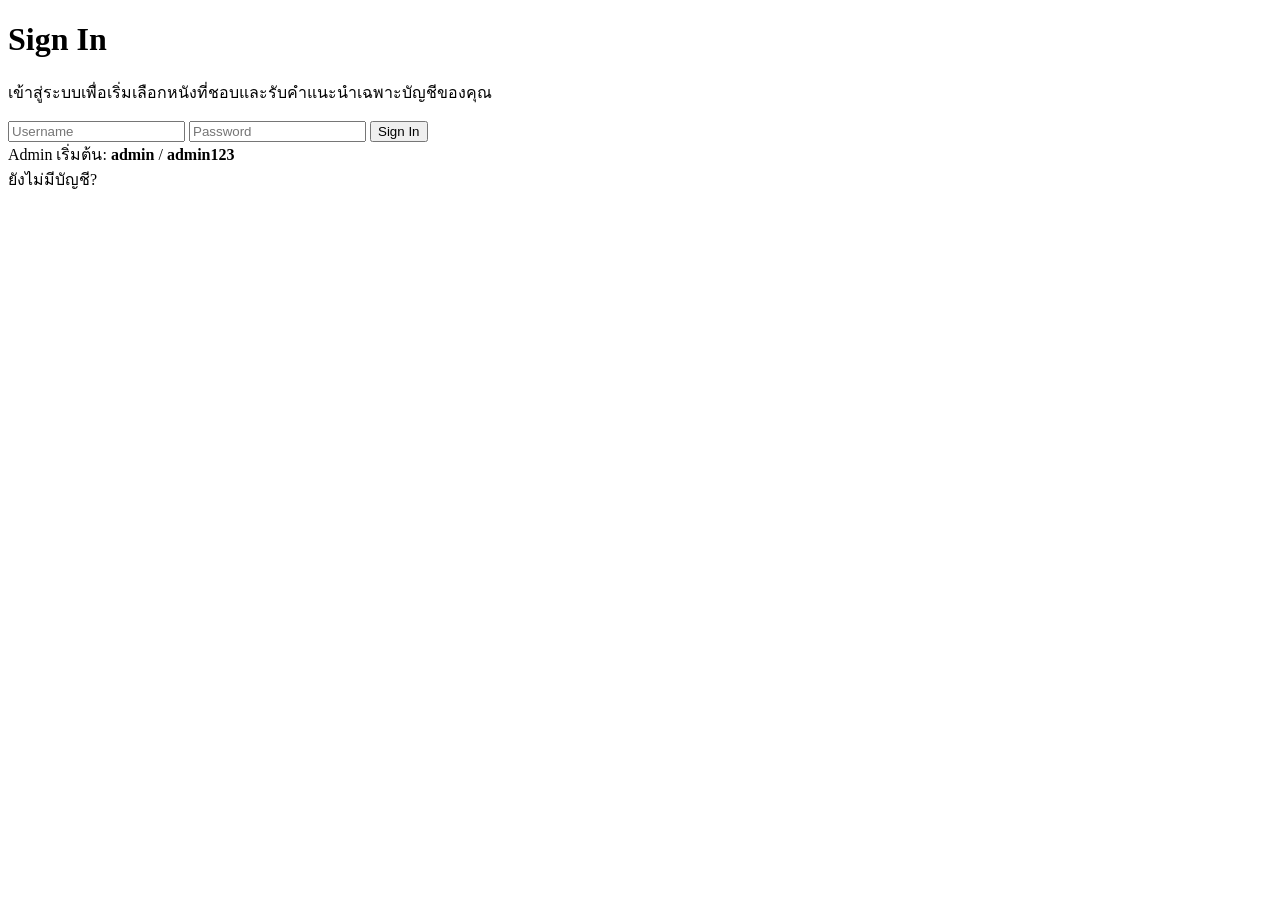
==== index.html @ 2ecbcb77 "update" ====
<!DOCTYPE html>
<html lang="th">

<head>
    <meta charset="UTF-8">
    <meta name="viewport" content="width=device-width, initial-scale=1.0">
    <title>Home - MovieRec</title>
    <link rel="stylesheet" href="css/netflix.css">
</head>

<body>
    <nav class="nf-nav">
        <a href="index.html" class="nf-logo">MOVIEREC</a>
        <div class="nf-links" id="navLinks">
            <a href="index.html" class="active">Home</a>
            <a href="admin.html" data-admin-link>Admin</a>
            <a href="recommend.html">Recommend</a>
        </div>
        <div class="nf-actions">
            <span class="nf-user">Signed in as <strong id="navUserName"></strong></span>
            <button class="nf-btn-outline" onclick="logout()">Logout</button>
        </div>
    </nav>

    <main class="nf-container">
        <section class="hero-block">
            <h1>เลือกหนัง แล้วบอกระบบว่าคุณดูแล้วหรือชอบเรื่องไหน</h1>
            <p>หน้านี้ใช้แนว visual แบบเดียวกับไฟล์อ้างอิงที่คุณส่งมา แต่เปลี่ยน flow ให้ผู้ใช้เลือกระหว่าง <strong>ดูแล้ว</strong> กับ <strong>ถูกใจ</strong> ได้ก่อนบันทึกลงระบบจริง</p>
        </section>

        <div class="toolbar-row">
            <input type="text" id="movieSearch" class="search-box" placeholder="ค้นหาหนัง">
            <div class="mode-toggle">
                <button type="button" class="mode-btn active" data-mode-btn="LIKED" onclick="switchSelectionMode('LIKED')">ถูกใจ</button>
                <button type="button" class="mode-btn" data-mode-btn="WATCHED" onclick="switchSelectionMode('WATCHED')">ดูแล้ว</button>
            </div>
            <span class="counter-pill"><span id="movieCount">0</span> เรื่อง</span>
        </div>

        <div class="movie-grid" id="movieGrid"></div>
    </main>

    <button class="floating-confirm" id="confirmBtn" onclick="confirmSelection()">
        ยืนยันรายการ <span id="confirmTypeLabel">ถูกใจ</span> (<span id="selectCount">0</span>) →
    </button>

    <script src="js/api.js"></script>
    <script src="js/app.js"></script>
    <script>
        const currentUser = MovieRecUI.requireAuth();
        const homeSelectionState = {
            movies: [],
            filteredMovies: [],
            selectedMovies: new Set(),
            profile: null,
            currentMode: 'LIKED'
        };

        if (currentUser) {
            document.getElementById('navUserName').textContent = `${currentUser.name}${currentUser.role ? ` (${currentUser.role})` : ''}`;
            document.querySelectorAll('[data-admin-link]').forEach((link) => {
                link.style.display = MovieRecUI.isAdmin(currentUser) ? '' : 'none';
            });
            document.getElementById('movieSearch').addEventListener('input', MovieRecUI.debounce(handleSearch, 120));
            loadHomeMovies();
        }

        async function loadHomeMovies() {
            try {
                const [movies, profile] = await Promise.all([
                    getMovies(),
                    getUserProfile(currentUser.name)
                ]);

                homeSelectionState.movies = Array.isArray(movies) ? movies : [];
                homeSelectionState.filteredMovies = [...homeSelectionState.movies];
                homeSelectionState.profile = profile;
                syncSelectedMoviesFromProfile();
                renderMovieGrid();
                hydrateGridPosters();
            } catch (error) {
                document.getElementById('movieGrid').innerHTML = `<div class="auth-error">${MovieRecUI.esc(error.message)}</div>`;
            }
        }

        function syncSelectedMoviesFromProfile() {
            const source = homeSelectionState.currentMode === 'LIKED'
                ? (homeSelectionState.profile?.liked || [])
                : (homeSelectionState.profile?.watched || []);
            homeSelectionState.selectedMovies = new Set(source.filter(Boolean));
            updateConfirmButton();
            updateModeButtons();
        }

        function updateModeButtons() {
            document.querySelectorAll('[data-mode-btn]').forEach((button) => {
                const active = button.getAttribute('data-mode-btn') === homeSelectionState.currentMode;
                button.classList.toggle('active', active);
            });
            document.getElementById('confirmTypeLabel').textContent = homeSelectionState.currentMode === 'LIKED' ? 'ถูกใจ' : 'ดูแล้ว';
        }

        function switchSelectionMode(mode) {
            if (homeSelectionState.currentMode === mode) return;
            homeSelectionState.currentMode = mode;
            syncSelectedMoviesFromProfile();
            renderMovieGrid();
            hydrateGridPosters();
        }

        function handleSearch(event) {
            const query = (event.target.value || '').trim().toLowerCase();
            homeSelectionState.filteredMovies = homeSelectionState.movies.filter((movie) =>
                !query || `${movie.title} ${movie.genre || ''} ${movie.year || ''}`.toLowerCase().includes(query)
            );
            renderMovieGrid();
            hydrateGridPosters();
        }

        function renderMovieGrid() {
            const grid = document.getElementById('movieGrid');
            const movies = homeSelectionState.filteredMovies;
            document.getElementById('movieCount').textContent = movies.length;

            if (!movies.length) {
                grid.innerHTML = '<div class="auth-error">ไม่พบหนังที่ตรงกับคำค้น</div>';
                return;
            }

            grid.innerHTML = movies.map((movie) => {
                const active = homeSelectionState.selectedMovies.has(movie.title);
                const chipLabel = homeSelectionState.currentMode === 'LIKED' ? '❤️ ถูกใจ' : '👁️ ดูแล้ว';
                return `
                    <article class="movie-card" onclick="toggleSelect('${MovieRecUI.escJs(movie.title)}')">
                        <img src="${MovieRecUI.esc(movie.image_url || '')}" alt="${MovieRecUI.esc(movie.title)}" data-home-poster="${MovieRecUI.esc(movie.title)}">
                        <div class="like-overlay ${active ? 'active' : ''}">
                            <div class="like-icon">${homeSelectionState.currentMode === 'LIKED' ? '❤️' : '👁️'}</div>
                        </div>
                        <div class="movie-info">
                            <div class="movie-title">${MovieRecUI.esc(movie.title)}</div>
                            <div class="movie-meta">
                                ${movie.genre ? `<span class="movie-chip chip-genre">${MovieRecUI.esc(movie.genre)}</span>` : ''}
                                ${movie.year ? `<span class="movie-chip chip-year">${movie.year}</span>` : ''}
                                <span class="movie-chip chip-like">${chipLabel}</span>
                            </div>
                        </div>
                    </article>
                `;
            }).join('');

            updateConfirmButton();
        }

        async function hydrateGridPosters() {
            const posters = document.querySelectorAll('[data-home-poster]');
            for (const node of posters) {
                const title = node.getAttribute('data-home-poster');
                const movie = homeSelectionState.movies.find((item) => item.title === title);
                if (!movie) continue;
                const poster = await MovieRecUI.resolvePosterUrl(movie);
                if (poster) {
                    movie.image_url = poster;
                    node.setAttribute('src', poster);
                }
            }
        }

        function toggleSelect(title) {
            if (homeSelectionState.selectedMovies.has(title)) {
                homeSelectionState.selectedMovies.delete(title);
            } else {
                homeSelectionState.selectedMovies.add(title);
            }
            renderMovieGrid();
            hydrateGridPosters();
        }

        function updateConfirmButton() {
            const count = homeSelectionState.selectedMovies.size;
            document.getElementById('selectCount').textContent = count;
            document.getElementById('confirmBtn').classList.toggle('show', count > 0);
        }

        async function confirmSelection() {
            const btn = document.getElementById('confirmBtn');
            const selected = [...homeSelectionState.selectedMovies];
            const relationType = homeSelectionState.currentMode;
            const sourceList = relationType === 'LIKED'
                ? new Set((homeSelectionState.profile?.liked || []).filter(Boolean))
                : new Set((homeSelectionState.profile?.watched || []).filter(Boolean));

            btn.disabled = true;
            btn.textContent = 'กำลังบันทึก...';

            try {
                for (const title of selected) {
                    if (sourceList.has(title)) continue;
                    await createRelationship(currentUser.name, title, relationType);
                }

                for (const title of sourceList) {
                    if (homeSelectionState.selectedMovies.has(title)) continue;
                    await deleteRelationshipAPI(currentUser.name, title, relationType);
                }

                homeSelectionState.profile = await getUserProfile(currentUser.name);
                syncSelectedMoviesFromProfile();
                window.location.href = 'recommend.html';
            } catch (error) {
                btn.disabled = false;
                btn.innerHTML = `ยืนยันรายการ <span id="confirmTypeLabel">${relationType === 'LIKED' ? 'ถูกใจ' : 'ดูแล้ว'}</span> (<span id="selectCount">${selected.length}</span>) →`;
                showToast(error.message, 'error');
                updateConfirmButton();
                updateModeButtons();
            }
        }
    </script>
</body>

</html>
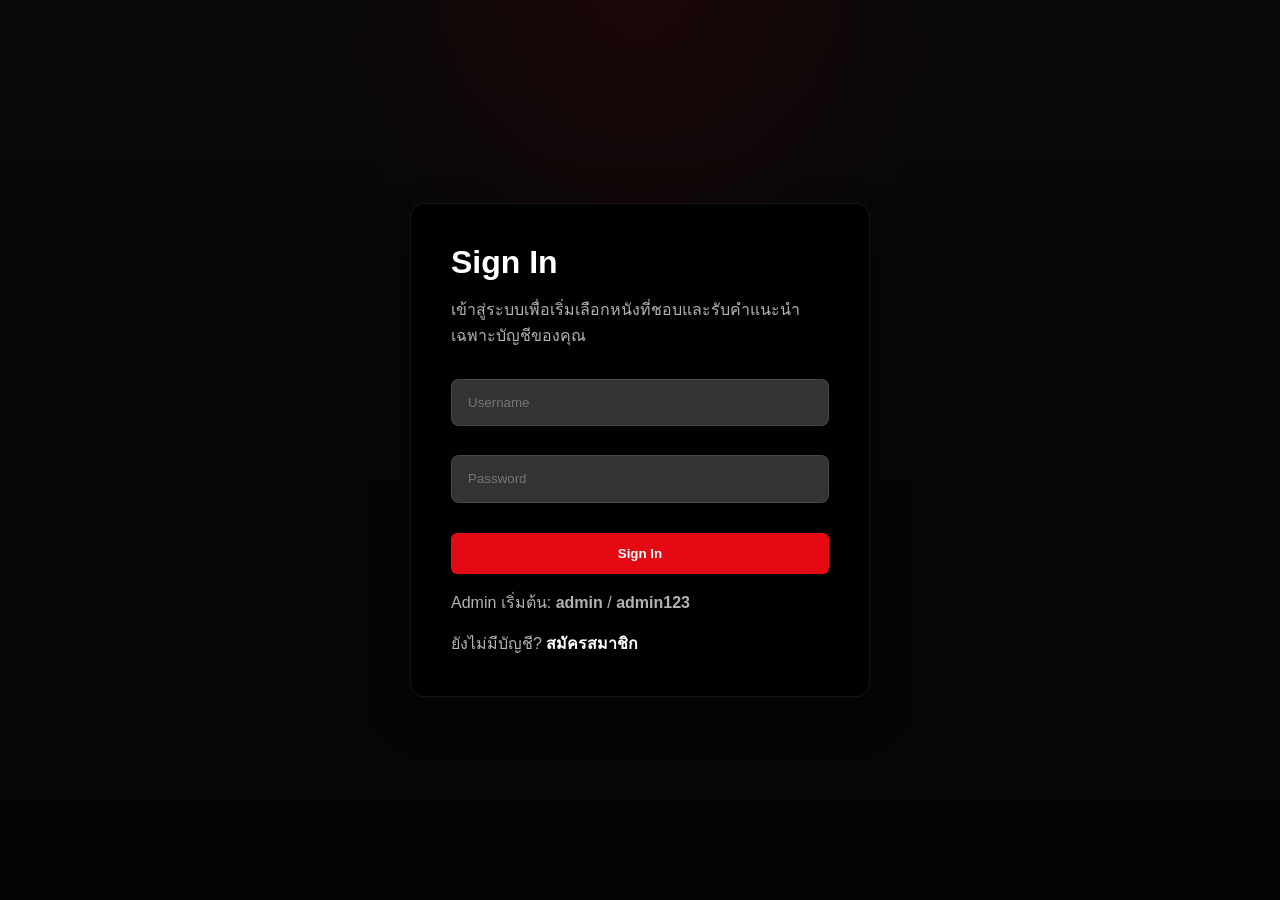
==== commit e3111cb7: "." ====
--- a/index.html
+++ b/index.html
@@ -26,6 +26,13 @@
         <section class="hero-block">
             <h1>เลือกหนัง แล้วบอกระบบว่าคุณดูแล้วหรือชอบเรื่องไหน</h1>
             <p>หน้านี้ใช้แนว visual แบบเดียวกับไฟล์อ้างอิงที่คุณส่งมา แต่เปลี่ยน flow ให้ผู้ใช้เลือกระหว่าง <strong>ดูแล้ว</strong> กับ <strong>ถูกใจ</strong> ได้ก่อนบันทึกลงระบบจริง</p>
+            <div class="hero-actions">
+                <button type="button" class="nf-btn" id="seedAllHomeBtn">Add all sample data</button>
+                <button type="button" class="nf-btn-outline" id="seedUsersHomeBtn">Sample users</button>
+                <button type="button" class="nf-btn-outline" id="seedMoviesHomeBtn">Sample movies</button>
+                <button type="button" class="nf-btn-outline" id="seedRelationshipsHomeBtn">Sample relationships</button>
+            </div>
+            <p class="hero-note">ใช้ปุ่มชุดนี้ได้ทั้ง role user และ admin เมื่อต้องการเติมข้อมูลตัวอย่างจากหน้าแรก</p>
         </section>
 
         <div class="toolbar-row">
@@ -43,6 +50,8 @@
     <button class="floating-confirm" id="confirmBtn" onclick="confirmSelection()">
         ยืนยันรายการ <span id="confirmTypeLabel">ถูกใจ</span> (<span id="selectCount">0</span>) →
     </button>
+
+    <div class="toast-container" id="toastContainer"></div>
 
     <script src="js/api.js"></script>
     <script src="js/app.js"></script>
@@ -62,6 +71,10 @@
                 link.style.display = MovieRecUI.isAdmin(currentUser) ? '' : 'none';
             });
             document.getElementById('movieSearch').addEventListener('input', MovieRecUI.debounce(handleSearch, 120));
+            document.getElementById('seedAllHomeBtn').addEventListener('click', handleSeedAllHome);
+            document.getElementById('seedUsersHomeBtn').addEventListener('click', handleSeedUsersHome);
+            document.getElementById('seedMoviesHomeBtn').addEventListener('click', handleSeedMoviesHome);
+            document.getElementById('seedRelationshipsHomeBtn').addEventListener('click', handleSeedRelationshipsHome);
             loadHomeMovies();
         }
 
@@ -214,6 +227,60 @@
                 updateModeButtons();
             }
         }
+
+        async function handleSeedAllHome() {
+            await runSeedHomeAction('seedAllHomeBtn', 'Adding sample data...', async () => {
+                await seedDemoDataAPI();
+                showToast('เพิ่ม sample data ทั้งระบบแล้ว', 'success');
+            });
+        }
+
+        async function handleSeedUsersHome() {
+            await runSeedHomeAction('seedUsersHomeBtn', 'Adding sample users...', async () => {
+                await addSampleUsersAPI();
+                showToast('เพิ่ม sample users แล้ว', 'success');
+            });
+        }
+
+        async function handleSeedMoviesHome() {
+            await runSeedHomeAction('seedMoviesHomeBtn', 'Adding sample movies...', async () => {
+                await addSampleMoviesAPI();
+                showToast('เพิ่ม sample movies แล้ว', 'success');
+            });
+        }
+
+        async function handleSeedRelationshipsHome() {
+            await runSeedHomeAction('seedRelationshipsHomeBtn', 'Adding sample relationships...', async () => {
+                await addSampleRelationshipsAPI();
+                showToast('เพิ่ม sample relationships แล้ว', 'success');
+            });
+        }
+
+        async function runSeedHomeAction(buttonId, pendingLabel, action) {
+            const seedButtons = Array.from(document.querySelectorAll('.hero-actions button'));
+            const activeButton = document.getElementById(buttonId);
+            const originalLabels = seedButtons.map((button) => button.textContent);
+
+            seedButtons.forEach((button) => {
+                button.disabled = true;
+            });
+
+            if (activeButton) {
+                activeButton.textContent = pendingLabel;
+            }
+
+            try {
+                await action();
+                await loadHomeMovies();
+            } catch (error) {
+                showToast(error.message, 'error');
+            } finally {
+                seedButtons.forEach((button, index) => {
+                    button.disabled = false;
+                    button.textContent = originalLabels[index];
+                });
+            }
+        }
     </script>
 </body>
 
--- a/css/netflix.css
+++ b/css/netflix.css
@@ -0,0 +1,446 @@
+:root {
+    --bg: #141414;
+    --surface: rgba(17, 17, 17, 0.92);
+    --surface-soft: rgba(34, 34, 34, 0.88);
+    --text: #ffffff;
+    --muted: #b3b3b3;
+    --primary: #e50914;
+    --primary-strong: #f40612;
+    --border: rgba(255, 255, 255, 0.08);
+    --shadow: 0 18px 40px rgba(0, 0, 0, 0.4);
+}
+
+* {
+    box-sizing: border-box;
+}
+
+body {
+    margin: 0;
+    font-family: Inter, "Segoe UI", sans-serif;
+    background:
+        linear-gradient(rgba(0, 0, 0, 0.6), rgba(0, 0, 0, 0.78)),
+        radial-gradient(circle at top, rgba(229, 9, 20, 0.24), transparent 28%),
+        #141414;
+    color: var(--text);
+}
+
+a {
+    color: inherit;
+    text-decoration: none;
+}
+
+.nf-nav {
+    position: sticky;
+    top: 0;
+    z-index: 100;
+    display: flex;
+    justify-content: space-between;
+    align-items: center;
+    gap: 1rem;
+    padding: 1rem 4%;
+    background: linear-gradient(180deg, rgba(0, 0, 0, 0.9), rgba(0, 0, 0, 0.6));
+    backdrop-filter: blur(12px);
+}
+
+.nf-logo {
+    color: var(--primary);
+    font-size: 2rem;
+    font-weight: 800;
+    letter-spacing: 0.12em;
+}
+
+.nf-links {
+    display: flex;
+    align-items: center;
+    gap: 1.1rem;
+    flex-wrap: wrap;
+}
+
+.nf-links a {
+    color: #d5d5d5;
+    font-weight: 600;
+    padding-bottom: 0.35rem;
+    border-bottom: 3px solid transparent;
+}
+
+.nf-links a.active,
+.nf-links a:hover {
+    color: #fff;
+    border-bottom-color: var(--primary);
+}
+
+.nf-actions {
+    display: flex;
+    align-items: center;
+    gap: 0.8rem;
+}
+
+.nf-user {
+    color: var(--muted);
+    font-size: 0.95rem;
+}
+
+.nf-btn,
+.nf-btn-outline {
+    border: 0;
+    border-radius: 6px;
+    padding: 0.8rem 1rem;
+    font-weight: 700;
+    cursor: pointer;
+}
+
+.nf-btn {
+    background: var(--primary);
+    color: #fff;
+}
+
+.nf-btn:hover {
+    background: var(--primary-strong);
+}
+
+.nf-btn-outline {
+    background: transparent;
+    color: #fff;
+    border: 1px solid rgba(255, 255, 255, 0.28);
+}
+
+.nf-container {
+    padding: 2rem 4% 4rem;
+}
+
+.hero-block {
+    margin-bottom: 1.8rem;
+    padding: 1.6rem;
+    border-radius: 18px;
+    background:
+        linear-gradient(120deg, rgba(0, 0, 0, 0.86), rgba(29, 29, 29, 0.8)),
+        radial-gradient(circle at right center, rgba(229, 9, 20, 0.24), transparent 30%);
+    border: 1px solid var(--border);
+    box-shadow: var(--shadow);
+}
+
+.hero-block h1,
+.hero-block h2 {
+    margin: 0 0 0.75rem;
+}
+
+.hero-block p {
+    margin: 0;
+    color: var(--muted);
+    max-width: 900px;
+    line-height: 1.7;
+}
+
+.hero-actions {
+    display: flex;
+    flex-wrap: wrap;
+    gap: 0.75rem;
+    margin-top: 1.1rem;
+}
+
+.hero-note {
+    margin-top: 0.9rem;
+    font-size: 0.95rem;
+}
+
+.toolbar-row {
+    display: flex;
+    flex-wrap: wrap;
+    gap: 0.9rem;
+    align-items: center;
+    justify-content: space-between;
+    margin-bottom: 1.3rem;
+}
+
+.search-box {
+    min-width: 260px;
+    flex: 1;
+    max-width: 420px;
+    border: 1px solid rgba(255, 255, 255, 0.12);
+    background: rgba(30, 30, 30, 0.85);
+    color: #fff;
+    border-radius: 16px;
+    padding: 0.9rem 1rem;
+}
+
+.counter-pill {
+    display: inline-flex;
+    align-items: center;
+    gap: 0.4rem;
+    background: rgba(229, 9, 20, 0.18);
+    color: #ffd8dc;
+    padding: 0.5rem 0.9rem;
+    border-radius: 999px;
+    font-weight: 700;
+}
+
+.mode-toggle {
+    display: inline-flex;
+    padding: 0.3rem;
+    gap: 0.3rem;
+    border-radius: 999px;
+    background: rgba(255, 255, 255, 0.08);
+}
+
+.mode-btn {
+    border: 0;
+    background: transparent;
+    color: #d7d7d7;
+    padding: 0.7rem 1rem;
+    border-radius: 999px;
+    font-weight: 700;
+    cursor: pointer;
+}
+
+.mode-btn.active {
+    background: var(--primary);
+    color: #fff;
+}
+
+.movie-grid {
+    display: grid;
+    grid-template-columns: repeat(auto-fill, minmax(210px, 1fr));
+    gap: 1.1rem;
+}
+
+.movie-card {
+    position: relative;
+    overflow: hidden;
+    border-radius: 16px;
+    background: #1f1f1f;
+    border: 1px solid rgba(255, 255, 255, 0.08);
+    box-shadow: var(--shadow);
+    cursor: pointer;
+    transition: transform 0.2s ease, border-color 0.2s ease;
+}
+
+.movie-card:hover {
+    transform: translateY(-4px);
+    border-color: rgba(229, 9, 20, 0.38);
+}
+
+.movie-card img {
+    width: 100%;
+    aspect-ratio: 2 / 3;
+    object-fit: cover;
+    display: block;
+}
+
+.movie-info {
+    padding: 0.9rem;
+}
+
+.movie-title {
+    font-size: 1.25rem;
+    font-weight: 800;
+    margin: 0 0 0.7rem;
+}
+
+.movie-meta {
+    display: flex;
+    flex-wrap: wrap;
+    gap: 0.5rem;
+}
+
+.movie-chip {
+    display: inline-flex;
+    align-items: center;
+    gap: 0.25rem;
+    padding: 0.35rem 0.7rem;
+    border-radius: 999px;
+    font-size: 0.8rem;
+    font-weight: 700;
+}
+
+.chip-genre {
+    background: rgba(229, 9, 20, 0.16);
+    color: #ffb7bc;
+}
+
+.chip-year {
+    background: rgba(245, 196, 81, 0.16);
+    color: #ffe7a3;
+}
+
+.chip-like {
+    background: rgba(70, 211, 105, 0.16);
+    color: #b9f3c8;
+}
+
+.like-overlay {
+    position: absolute;
+    inset: 0;
+    display: flex;
+    justify-content: center;
+    align-items: center;
+    background: rgba(229, 9, 20, 0.4);
+    border: 4px solid var(--primary);
+    opacity: 0;
+    transition: opacity 0.18s ease;
+}
+
+.like-overlay.active {
+    opacity: 1;
+}
+
+.like-icon {
+    font-size: 3rem;
+}
+
+.floating-confirm {
+    position: fixed;
+    left: 50%;
+    bottom: -120px;
+    transform: translateX(-50%);
+    z-index: 2000;
+    border: 0;
+    border-radius: 999px;
+    background: var(--primary);
+    color: #fff;
+    padding: 1rem 1.7rem;
+    font-weight: 800;
+    font-size: 1.05rem;
+    cursor: pointer;
+    box-shadow: 0 14px 30px rgba(229, 9, 20, 0.45);
+    transition: bottom 0.24s ease, transform 0.24s ease;
+}
+
+.floating-confirm.show {
+    bottom: 32px;
+}
+
+.floating-confirm:hover {
+    transform: translateX(-50%) scale(1.03);
+}
+
+.auth-shell {
+    min-height: 100vh;
+    display: grid;
+    place-items: center;
+    padding: 2rem;
+    background:
+        linear-gradient(rgba(0, 0, 0, 0.6), rgba(0, 0, 0, 0.74)),
+        radial-gradient(circle at top, rgba(229, 9, 20, 0.24), transparent 30%),
+        #141414;
+}
+
+.auth-card {
+    width: 100%;
+    max-width: 460px;
+    background: rgba(0, 0, 0, 0.82);
+    border: 1px solid rgba(255, 255, 255, 0.08);
+    border-radius: 14px;
+    padding: 2.5rem;
+    box-shadow: var(--shadow);
+}
+
+.auth-card h1 {
+    margin: 0 0 0.8rem;
+    font-size: 2rem;
+}
+
+.auth-card p {
+    color: var(--muted);
+    line-height: 1.6;
+}
+
+.auth-input {
+    width: 100%;
+    margin-top: 0.9rem;
+    padding: 0.95rem 1rem;
+    border-radius: 8px;
+    border: 1px solid rgba(255, 255, 255, 0.1);
+    background: #333;
+    color: #fff;
+}
+
+.auth-submit {
+    width: 100%;
+    margin-top: 1rem;
+}
+
+.auth-row {
+    display: grid;
+    gap: 0.9rem;
+}
+
+.auth-footer {
+    margin-top: 1rem;
+    color: var(--muted);
+}
+
+.auth-error,
+.auth-success {
+    margin-top: 1rem;
+    padding: 0.8rem 1rem;
+    border-radius: 8px;
+    font-size: 0.92rem;
+}
+
+.auth-error {
+    background: rgba(229, 9, 20, 0.16);
+    color: #ffd1d4;
+}
+
+.auth-success {
+    background: rgba(70, 211, 105, 0.16);
+    color: #bff0cc;
+}
+
+.toast-container {
+    position: fixed;
+    right: 1rem;
+    bottom: 1rem;
+    z-index: 2500;
+    display: grid;
+    gap: 0.75rem;
+}
+
+.toast {
+    min-width: 240px;
+    max-width: 360px;
+    padding: 0.9rem 1rem;
+    border-radius: 14px;
+    display: flex;
+    gap: 0.65rem;
+    align-items: flex-start;
+    box-shadow: var(--shadow);
+    border: 1px solid rgba(255, 255, 255, 0.08);
+    background: rgba(25, 25, 25, 0.96);
+    backdrop-filter: blur(10px);
+}
+
+.toast-success {
+    border-color: rgba(70, 211, 105, 0.28);
+}
+
+.toast-error {
+    border-color: rgba(229, 9, 20, 0.36);
+}
+
+.toast-info {
+    border-color: rgba(255, 255, 255, 0.15);
+}
+
+.toast-warning {
+    border-color: rgba(245, 196, 81, 0.3);
+}
+
+@media (max-width: 820px) {
+    .nf-nav {
+        flex-wrap: wrap;
+    }
+
+    .nf-links {
+        width: 100%;
+    }
+
+    .movie-grid {
+        grid-template-columns: repeat(2, minmax(0, 1fr));
+    }
+
+    .hero-actions .nf-btn,
+    .hero-actions .nf-btn-outline {
+        width: 100%;
+    }
+}
